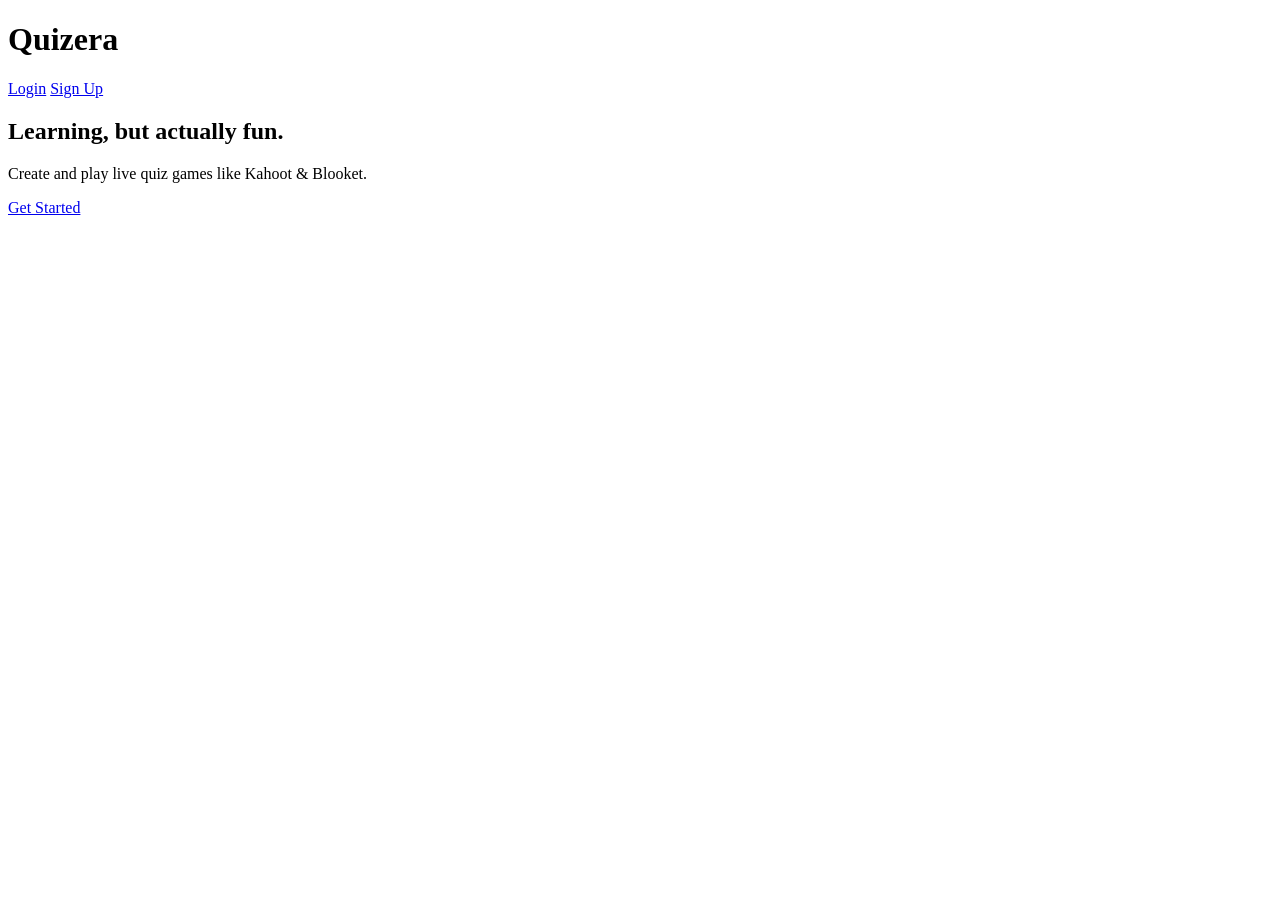
==== index.html @ c20079df "Add initial HTML structure for Quizera" ====
<!DOCTYPE html>
<html lang="en">
<head>
  <meta charset="UTF-8">
  <title>Quizera</title>
  <link rel="stylesheet" href="style.css">
</head>
<body>
  <header class="nav">
    <h1>Quizera</h1>
    <div>
      <a href="login.html">Login</a>
      <a href="signup.html" class="btn">Sign Up</a>
    </div>
  </header>

  <section class="hero">
    <h2>Learning, but actually fun.</h2>
    <p>Create and play live quiz games like Kahoot & Blooket.</p>
    <a href="signup.html" class="btn big">Get Started</a>
  </section>
</body>
</html>
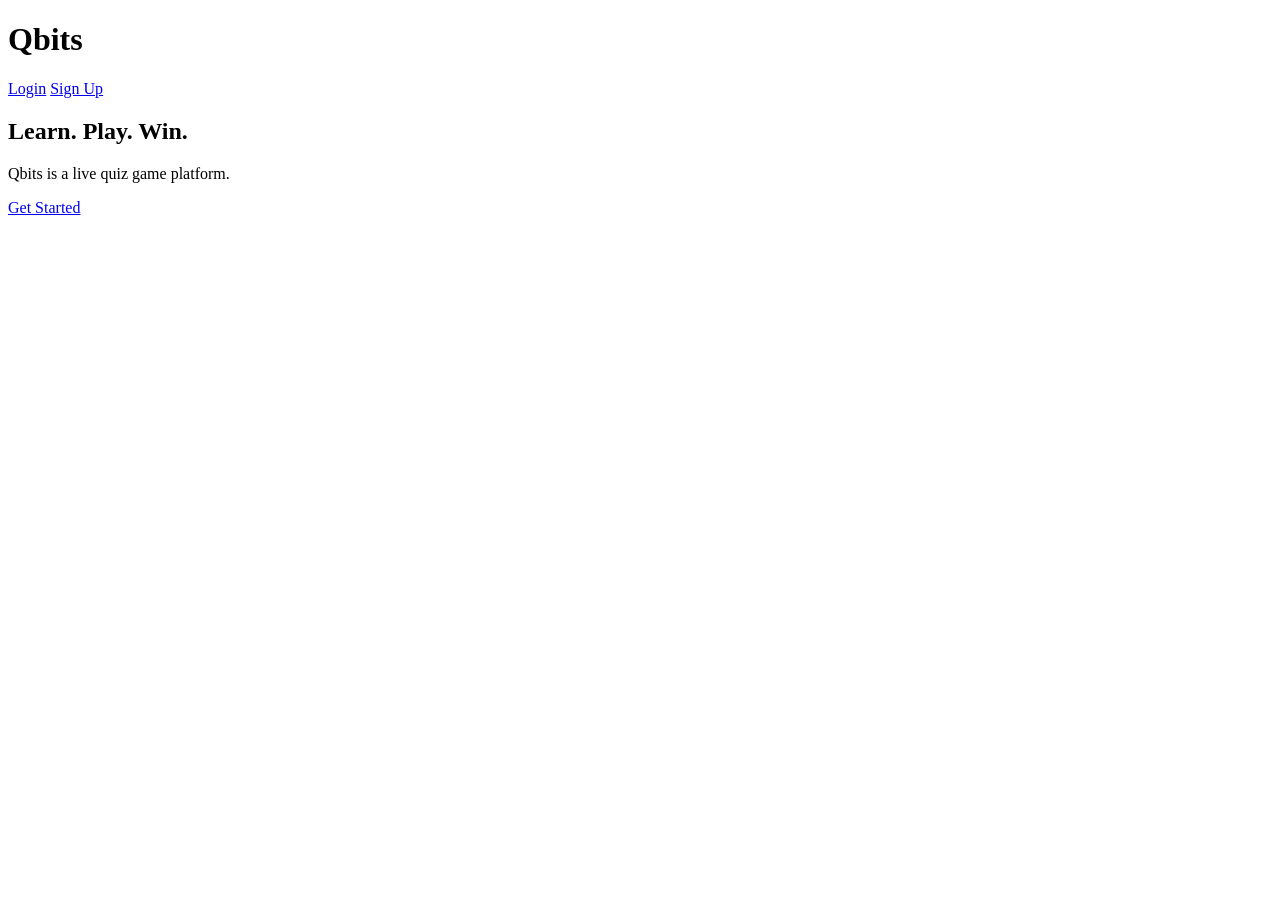
==== commit 0f76837b: "Update title and headings in index.html" ====
--- a/index.html
+++ b/index.html
@@ -1,13 +1,12 @@
 <!DOCTYPE html>
-<html lang="en">
+<html>
 <head>
-  <meta charset="UTF-8">
-  <title>Quizera</title>
+  <title>Qbits</title>
   <link rel="stylesheet" href="style.css">
 </head>
 <body>
   <header class="nav">
-    <h1>Quizera</h1>
+    <h1>Qbits</h1>
     <div>
       <a href="login.html">Login</a>
       <a href="signup.html" class="btn">Sign Up</a>
@@ -15,8 +14,8 @@
   </header>
 
   <section class="hero">
-    <h2>Learning, but actually fun.</h2>
-    <p>Create and play live quiz games like Kahoot & Blooket.</p>
+    <h2>Learn. Play. Win.</h2>
+    <p>Qbits is a live quiz game platform.</p>
     <a href="signup.html" class="btn big">Get Started</a>
   </section>
 </body>
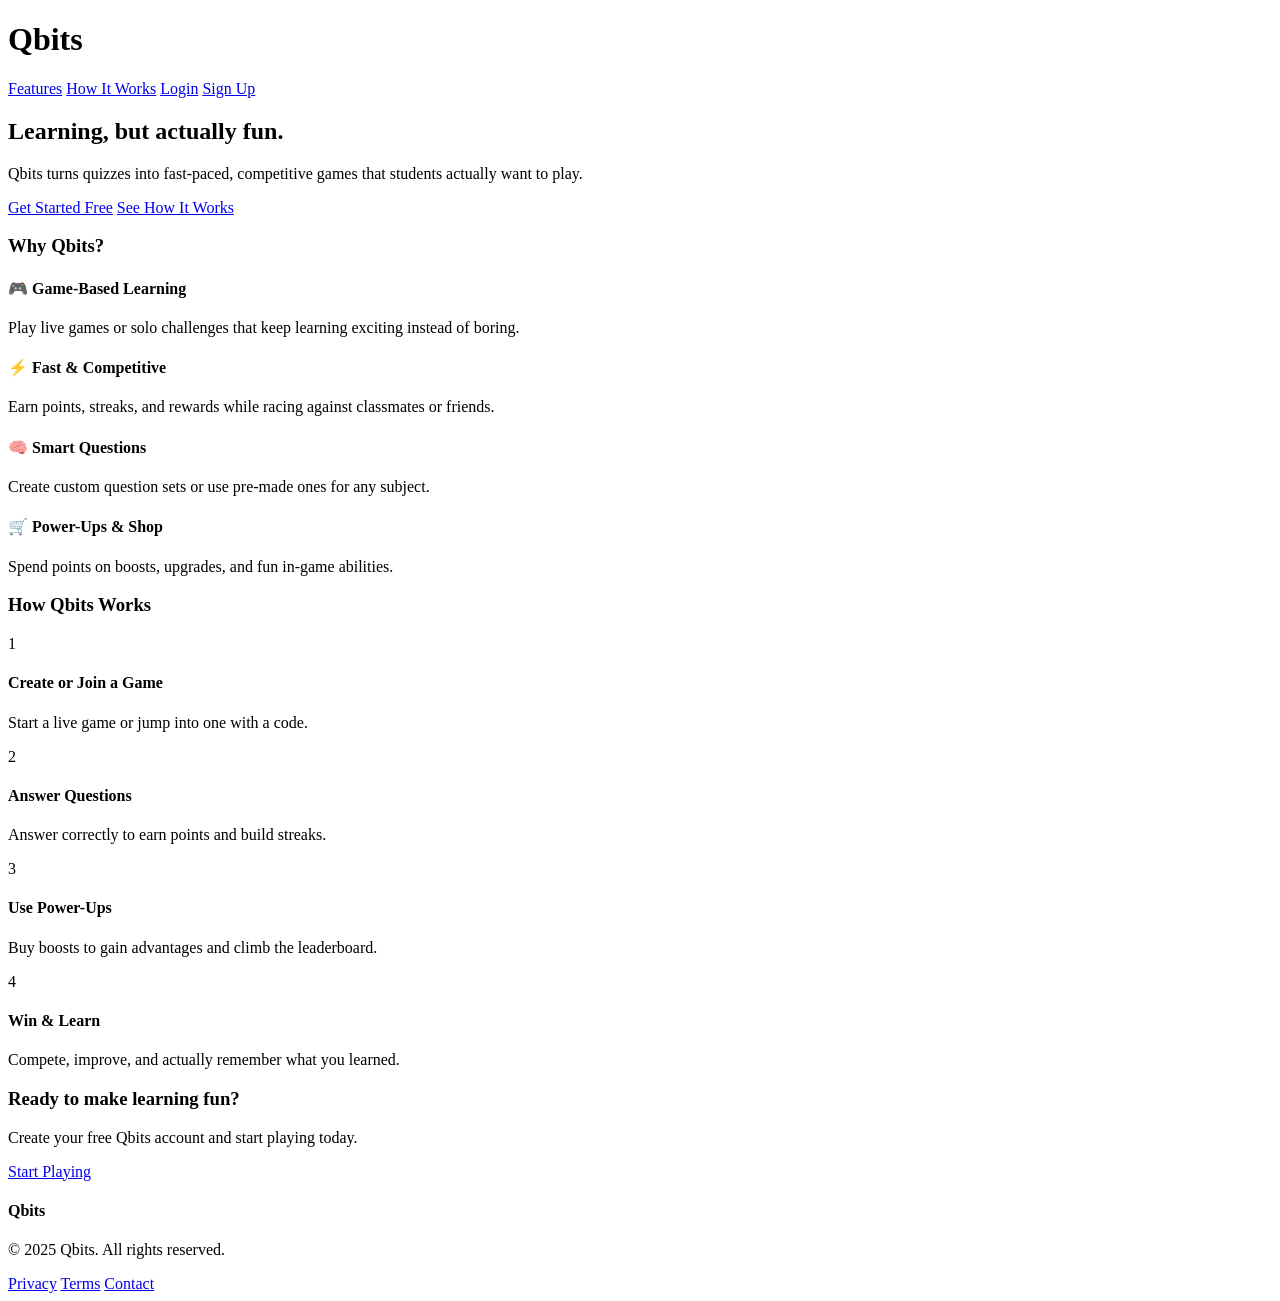
==== commit e6c0f0a4: "Enhance index.html with meta tags and content" ====
--- a/index.html
+++ b/index.html
@@ -1,22 +1,132 @@
 <!DOCTYPE html>
-<html>
+<html lang="en">
 <head>
-  <title>Qbits</title>
-  <link rel="stylesheet" href="style.css">
+  <meta charset="UTF-8" />
+  <meta name="viewport" content="width=device-width, initial-scale=1.0" />
+  <title>Qbits — Learning, but actually fun</title>
+  <link rel="stylesheet" href="style.css" />
 </head>
+
 <body>
+
+  <!-- NAVBAR -->
   <header class="nav">
-    <h1>Qbits</h1>
-    <div>
+    <div class="nav-left">
+      <h1 class="logo">Qbits</h1>
+    </div>
+
+    <nav class="nav-right">
+      <a href="#features">Features</a>
+      <a href="#how">How It Works</a>
       <a href="login.html">Login</a>
       <a href="signup.html" class="btn">Sign Up</a>
-    </div>
+    </nav>
   </header>
 
+  <!-- HERO -->
   <section class="hero">
-    <h2>Learn. Play. Win.</h2>
-    <p>Qbits is a live quiz game platform.</p>
-    <a href="signup.html" class="btn big">Get Started</a>
+    <div class="hero-content">
+      <h2>Learning, but actually fun.</h2>
+      <p>
+        Qbits turns quizzes into fast-paced, competitive games that students
+        actually want to play.
+      </p>
+
+      <div class="hero-buttons">
+        <a href="signup.html" class="btn big">Get Started Free</a>
+        <a href="#how" class="btn outline big">See How It Works</a>
+      </div>
+    </div>
   </section>
+
+  <!-- FEATURES -->
+  <section class="features" id="features">
+    <h3>Why Qbits?</h3>
+
+    <div class="feature-grid">
+      <div class="feature-card">
+        <h4>🎮 Game-Based Learning</h4>
+        <p>
+          Play live games or solo challenges that keep learning exciting
+          instead of boring.
+        </p>
+      </div>
+
+      <div class="feature-card">
+        <h4>⚡ Fast & Competitive</h4>
+        <p>
+          Earn points, streaks, and rewards while racing against classmates
+          or friends.
+        </p>
+      </div>
+
+      <div class="feature-card">
+        <h4>🧠 Smart Questions</h4>
+        <p>
+          Create custom question sets or use pre-made ones for any subject.
+        </p>
+      </div>
+
+      <div class="feature-card">
+        <h4>🛒 Power-Ups & Shop</h4>
+        <p>
+          Spend points on boosts, upgrades, and fun in-game abilities.
+        </p>
+      </div>
+    </div>
+  </section>
+
+  <!-- HOW IT WORKS -->
+  <section class="how" id="how">
+    <h3>How Qbits Works</h3>
+
+    <div class="steps">
+      <div class="step">
+        <span>1</span>
+        <h4>Create or Join a Game</h4>
+        <p>Start a live game or jump into one with a code.</p>
+      </div>
+
+      <div class="step">
+        <span>2</span>
+        <h4>Answer Questions</h4>
+        <p>Answer correctly to earn points and build streaks.</p>
+      </div>
+
+      <div class="step">
+        <span>3</span>
+        <h4>Use Power-Ups</h4>
+        <p>Buy boosts to gain advantages and climb the leaderboard.</p>
+      </div>
+
+      <div class="step">
+        <span>4</span>
+        <h4>Win & Learn</h4>
+        <p>Compete, improve, and actually remember what you learned.</p>
+      </div>
+    </div>
+  </section>
+
+  <!-- CTA -->
+  <section class="cta">
+    <h3>Ready to make learning fun?</h3>
+    <p>Create your free Qbits account and start playing today.</p>
+    <a href="signup.html" class="btn big">Start Playing</a>
+  </section>
+
+  <!-- FOOTER -->
+  <footer class="footer">
+    <div class="footer-left">
+      <h4>Qbits</h4>
+      <p>© 2025 Qbits. All rights reserved.</p>
+    </div>
+
+    <div class="footer-right">
+      <a href="#">Privacy</a>
+      <a href="#">Terms</a>
+      <a href="#">Contact</a>
+    </div>
+  </footer>
+
 </body>
 </html>
